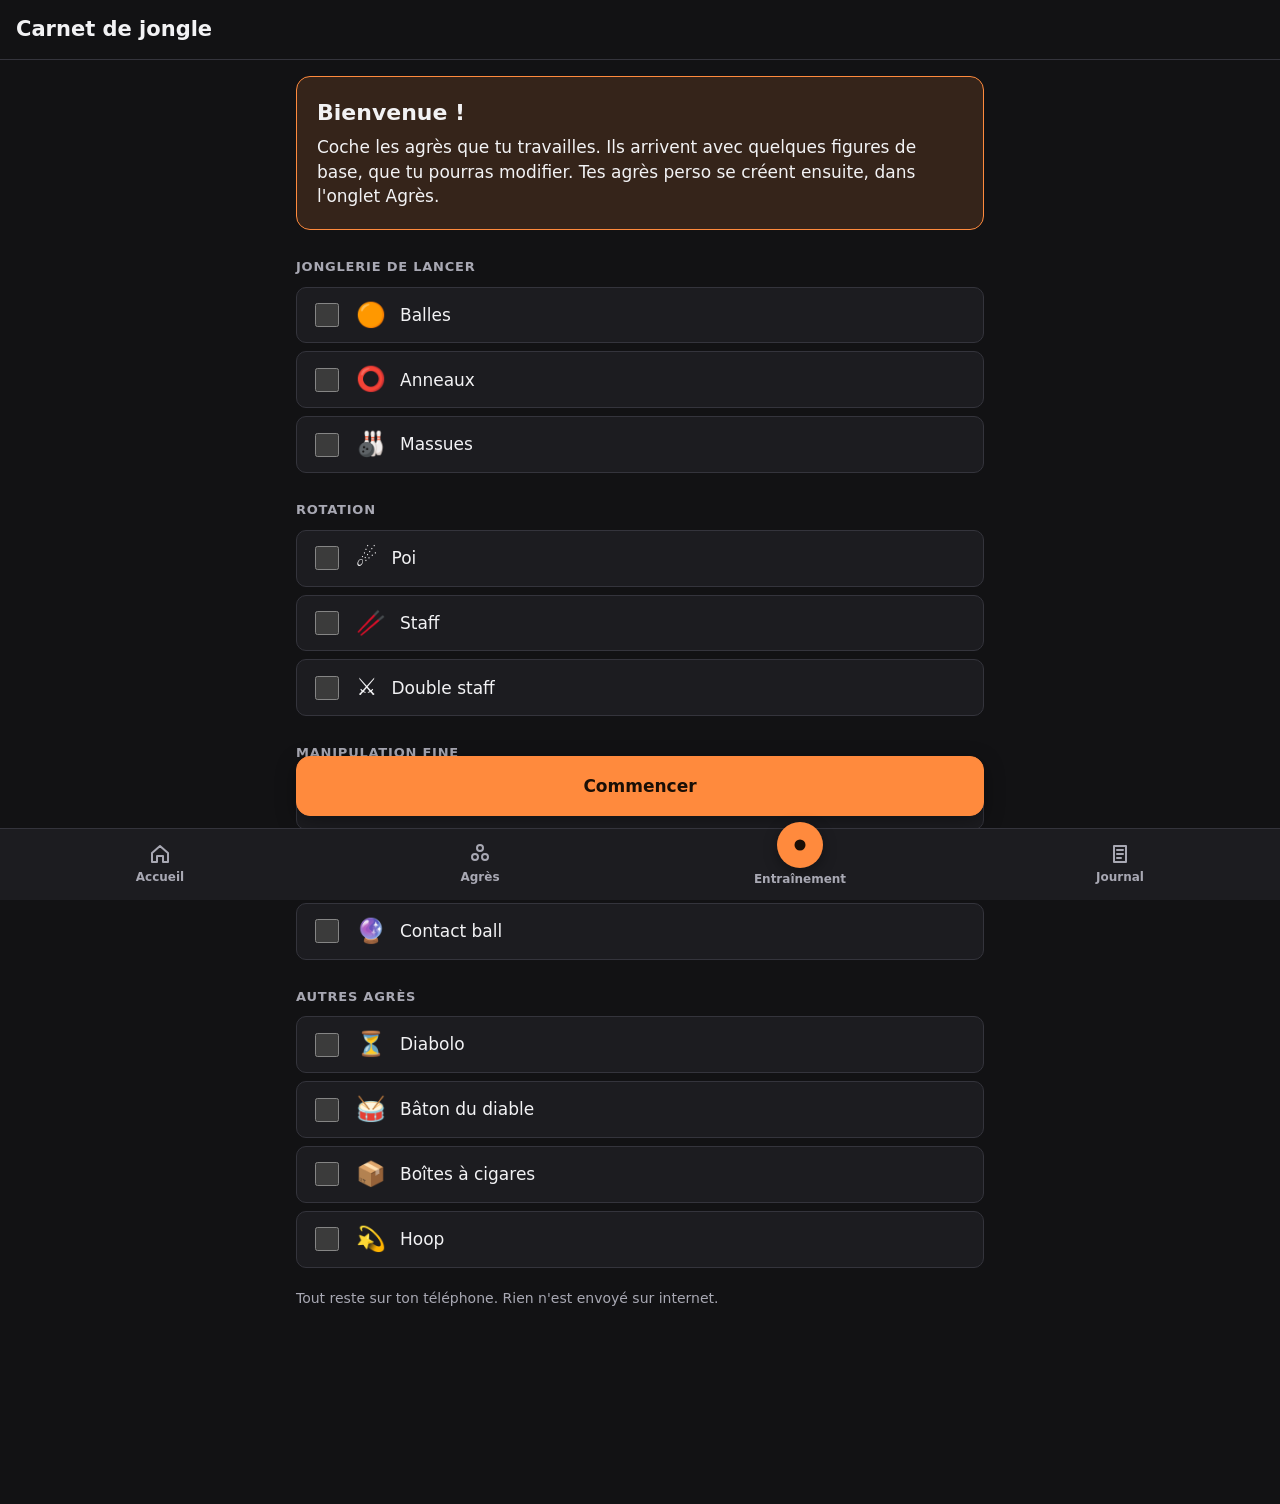
==== index.html @ 880f0115 "Étape 1 : bibliothèques d'agrès et de figures PWA sans dépendance : agrès traditionnels (catalogue d" ====
<!DOCTYPE html>
<html lang="fr" data-theme="dark">
<head>
  <meta charset="utf-8">
  <meta name="viewport" content="width=device-width, initial-scale=1, viewport-fit=cover">
  <title>Carnet de jongle</title>
  <meta name="description" content="Entraînement vidéo pour la jonglerie et les flow arts">
  <meta name="theme-color" content="#121214">
  <link rel="manifest" href="manifest.webmanifest">
  <link rel="icon" href="icons/icon.svg" type="image/svg+xml">
  <link rel="apple-touch-icon" href="icons/icon-192.png">
  <link rel="stylesheet" href="css/app.css">
</head>
<body>
  <header class="topbar" id="topbar">
    <button class="icon-btn back" id="backBtn" aria-label="Retour" hidden>
      <svg viewBox="0 0 24 24" aria-hidden="true"><path d="M15 5l-7 7 7 7"/></svg>
    </button>
    <h1 id="pageTitle">Carnet de jongle</h1>
    <div class="topbar-actions" id="topActions"></div>
  </header>

  <main id="view" tabindex="-1"></main>

  <div class="fab-zone" id="fabZone"></div>

  <nav class="tabbar" aria-label="Navigation principale">
    <a href="#/" data-tab="home">
      <svg viewBox="0 0 24 24" aria-hidden="true"><path d="M4 11l8-7 8 7v9h-5v-6H9v6H4z"/></svg>
      <span>Accueil</span>
    </a>
    <a href="#/agres" data-tab="agres">
      <svg viewBox="0 0 24 24" aria-hidden="true"><circle cx="7" cy="15" r="3"/><circle cx="17" cy="15" r="3"/><circle cx="12" cy="6" r="3"/></svg>
      <span>Agrès</span>
    </a>
    <a href="#/entrainement" data-tab="train" class="tab-main">
      <span class="tab-main-dot"><svg viewBox="0 0 24 24" aria-hidden="true"><circle cx="12" cy="12" r="6"/></svg></span>
      <span>Entraînement</span>
    </a>
    <a href="#/journal" data-tab="journal">
      <svg viewBox="0 0 24 24" aria-hidden="true"><path d="M6 4h12v16H6z"/><path d="M9 8h6M9 12h6M9 16h4"/></svg>
      <span>Journal</span>
    </a>
  </nav>

  <div class="toast" id="toast" role="status" aria-live="polite"></div>
  <dialog id="modal"></dialog>

  <script type="module" src="js/app.js"></script>
</body>
</html>
---- css/app.css ----
/* Carnet de jongle — feuille de style
   Principes : lisible de loin, grosses zones tactiles (56 px min), actions en bas. */

:root {
  --radius: 14px;
  --radius-sm: 10px;
  --tap: 56px;
  --gap: 16px;
  --tabbar-h: 72px;
  --font: system-ui, -apple-system, "Segoe UI", Roboto, sans-serif;
}

[data-theme="dark"] {
  --bg: #121214;
  --surface: #1c1c20;
  --surface-2: #26262c;
  --line: #34343c;
  --text: #f2f2f4;
  --text-2: #a8a8b3;
  --accent: #ff8a3d;
  --accent-ink: #1a0f06;
  --accent-soft: rgba(255, 138, 61, 0.15);
  --good: #4cc38a;
  --warn: #f2c14e;
  --danger: #ff5c5c;
  color-scheme: dark;
}

[data-theme="light"] {
  --bg: #f6f5f2;
  --surface: #ffffff;
  --surface-2: #efede8;
  --line: #dcd9d2;
  --text: #17171a;
  --text-2: #5d5d66;
  --accent: #d9580b;
  --accent-ink: #ffffff;
  --accent-soft: rgba(217, 88, 11, 0.12);
  --good: #1f8f5a;
  --warn: #a87700;
  --danger: #c62828;
  color-scheme: light;
}

* { box-sizing: border-box; }
[hidden] { display: none !important; }

html, body {
  margin: 0;
  background: var(--bg);
  color: var(--text);
  font-family: var(--font);
  font-size: 17px;
  line-height: 1.45;
  -webkit-tap-highlight-color: transparent;
}

body { min-height: 100dvh; }

a { color: var(--accent); }

button, input, select, textarea { font: inherit; color: inherit; }

svg { width: 24px; height: 24px; fill: none; stroke: currentColor; stroke-width: 2; stroke-linecap: round; stroke-linejoin: round; }

/* ---------- Barre du haut ---------- */
.topbar {
  position: sticky; top: 0; z-index: 10;
  display: flex; align-items: center; gap: 8px;
  min-height: 60px;
  padding: calc(env(safe-area-inset-top) + 6px) 12px 6px;
  background: var(--bg);
  border-bottom: 1px solid var(--line);
}
.topbar h1 {
  flex: 1; margin: 0 4px;
  font-size: 21px; font-weight: 700;
  white-space: nowrap; overflow: hidden; text-overflow: ellipsis;
}
.topbar-actions { display: flex; gap: 4px; }

.icon-btn {
  display: inline-grid; place-items: center;
  width: 48px; height: 48px;
  border: 0; border-radius: 50%;
  background: transparent; color: var(--text);
  cursor: pointer;
}
.icon-btn:active { background: var(--surface-2); }

/* ---------- Contenu ---------- */
main {
  padding: var(--gap) var(--gap) calc(var(--tabbar-h) + 110px + env(safe-area-inset-bottom));
  max-width: 720px; margin: 0 auto;
  outline: none;
}

.section-title {
  margin: 28px 0 10px;
  font-size: 13px; font-weight: 700; letter-spacing: .06em; text-transform: uppercase;
  color: var(--text-2);
}
.section-title:first-child { margin-top: 4px; }

.muted { color: var(--text-2); }
.small { font-size: 14px; }

.card {
  background: var(--surface);
  border: 1px solid var(--line);
  border-radius: var(--radius);
  padding: 16px;
}

.empty {
  text-align: center; padding: 36px 20px;
  color: var(--text-2);
  border: 2px dashed var(--line); border-radius: var(--radius);
}
.empty strong { display: block; color: var(--text); font-size: 19px; margin-bottom: 6px; }

/* ---------- Accueil ---------- */
.hero {
  display: grid; gap: 6px;
  padding: 20px;
  border-radius: var(--radius);
  background: var(--accent-soft);
  border: 1px solid var(--accent);
}
.hero h2 { margin: 0; font-size: 22px; }
.stats { display: grid; grid-template-columns: repeat(3, 1fr); gap: 10px; }
.stat { text-align: center; padding: 14px 6px; }
.stat b { display: block; font-size: 28px; line-height: 1.1; }
.stat span { font-size: 13px; color: var(--text-2); }

/* ---------- Grille d'agrès ---------- */
.grid { display: grid; grid-template-columns: repeat(2, 1fr); gap: 12px; }
@media (min-width: 560px) { .grid { grid-template-columns: repeat(3, 1fr); } }

.agres-card {
  position: relative;
  display: flex; flex-direction: column; align-items: flex-start; gap: 6px;
  min-height: 132px; padding: 16px;
  text-decoration: none; color: var(--text);
  background: var(--surface); border: 1px solid var(--line); border-radius: var(--radius);
}
.agres-card:active { background: var(--surface-2); }
.agres-icon { font-size: 36px; line-height: 1; }
.agres-name { font-weight: 700; font-size: 18px; line-height: 1.2; }
.agres-count { font-size: 14px; color: var(--text-2); }
.badge {
  position: absolute; top: 12px; right: 12px;
  font-size: 11px; font-weight: 700; letter-spacing: .04em; text-transform: uppercase;
  padding: 3px 8px; border-radius: 99px;
  background: var(--accent-soft); color: var(--accent);
}

/* ---------- Listes ---------- */
.list { display: grid; grid-template-columns: minmax(0, 1fr); gap: 10px; }
.row {
  display: flex; align-items: center; gap: 14px;
  min-height: var(--tap); padding: 14px 16px;
  text-decoration: none; color: var(--text);
  background: var(--surface); border: 1px solid var(--line); border-radius: var(--radius);
}
.row:active { background: var(--surface-2); }
.row-main { flex: 1; min-width: 0; }
.row-title { display: block; font-weight: 650; font-size: 18px; line-height: 1.25; overflow-wrap: anywhere; }
.row-sub { display: block; margin-top: 2px; font-size: 14px; color: var(--text-2); white-space: nowrap; overflow: hidden; text-overflow: ellipsis; }
.row-thumb {
  flex: none; width: 52px; height: 52px; border-radius: var(--radius-sm);
  display: grid; place-items: center; font-size: 26px;
  background: var(--surface-2);
}
.chev { flex: none; color: var(--text-2); }

.level { display: inline-flex; gap: 3px; vertical-align: middle; }
.level i { width: 8px; height: 8px; border-radius: 50%; background: var(--line); }
.level i.on { background: var(--accent); }

.status {
  flex: none;
  display: inline-block; font-size: 12px; font-weight: 700;
  padding: 3px 9px; border-radius: 99px; white-space: nowrap;
  background: var(--surface-2); color: var(--text-2);
}
.status.s-en-cours { background: rgba(242, 193, 78, .16); color: var(--warn); }
.status.s-acquise { background: rgba(76, 195, 138, .16); color: var(--good); }
.status.s-spectacle { background: var(--accent-soft); color: var(--accent); }

/* ---------- Filtres ---------- */
.search {
  width: 100%; height: var(--tap); padding: 0 16px;
  border: 1px solid var(--line); border-radius: var(--radius);
  background: var(--surface);
}
.chips { display: flex; gap: 8px; overflow-x: auto; padding: 12px 0 4px; scrollbar-width: none; }
.chips::-webkit-scrollbar { display: none; }
.chip {
  flex: none; height: 40px; padding: 0 16px;
  border: 1px solid var(--line); border-radius: 99px;
  background: var(--surface); color: var(--text);
  font-size: 15px; cursor: pointer;
}
.chip[aria-pressed="true"] { background: var(--accent); border-color: var(--accent); color: var(--accent-ink); font-weight: 650; }

/* ---------- Fiche figure ---------- */
.visual {
  display: grid; place-items: center; gap: 8px;
  aspect-ratio: 16 / 10; border-radius: var(--radius);
  background: var(--surface-2); border: 1px solid var(--line);
  color: var(--text-2); text-align: center; padding: 20px;
}
.visual .big { font-size: 54px; line-height: 1; }
.fig-head { margin: 18px 0 6px; }
.fig-head h2 { margin: 0; font-size: 26px; line-height: 1.2; }
.fig-aliases { color: var(--text-2); font-size: 15px; }
.meta { display: flex; flex-wrap: wrap; align-items: center; gap: 10px; margin-top: 10px; }
.siteswap {
  font-family: ui-monospace, "SF Mono", Menlo, monospace; font-weight: 700; font-size: 18px;
  padding: 4px 12px; border-radius: var(--radius-sm); background: var(--surface-2);
}
.tags { display: flex; flex-wrap: wrap; gap: 6px; }
.tag { font-size: 13px; padding: 4px 10px; border-radius: 99px; border: 1px solid var(--line); color: var(--text-2); }

.status-picker { display: grid; grid-template-columns: repeat(2, 1fr); gap: 8px; }
.status-picker button {
  height: 48px; border-radius: var(--radius-sm);
  border: 1px solid var(--line); background: var(--surface); cursor: pointer; font-size: 15px;
}
.status-picker button[aria-pressed="true"] { border: 2px solid var(--accent); background: var(--accent-soft); font-weight: 700; }

.links { display: grid; gap: 8px; }
.link-row {
  display: flex; align-items: center; gap: 12px;
  min-height: var(--tap); padding: 10px 16px;
  border-radius: var(--radius); background: var(--surface); border: 1px solid var(--line);
  color: var(--text); text-decoration: none;
}
.link-row .host { font-size: 13px; color: var(--text-2); }

.notes { white-space: pre-wrap; }

/* ---------- Boutons ---------- */
.btn {
  display: inline-flex; align-items: center; justify-content: center; gap: 8px;
  min-height: var(--tap); padding: 0 22px;
  border-radius: var(--radius); border: 1px solid var(--line);
  background: var(--surface); color: var(--text);
  font-size: 17px; font-weight: 650; text-decoration: none; cursor: pointer;
}
.btn:active { transform: scale(.98); }
.btn.primary { background: var(--accent); border-color: var(--accent); color: var(--accent-ink); }
.btn.danger { color: var(--danger); border-color: var(--danger); background: transparent; }
.btn.ghost { background: transparent; }
.btn.block { width: 100%; }
.btn-row { display: grid; grid-template-columns: 1fr 1fr; gap: 10px; }

.fab-zone {
  position: fixed; left: 0; right: 0; z-index: 9;
  bottom: calc(var(--tabbar-h) + env(safe-area-inset-bottom) + 12px);
  padding: 0 var(--gap);
  display: flex; justify-content: center;
  pointer-events: none;
}
.fab-zone .btn {
  pointer-events: auto;
  width: 100%; max-width: 688px; min-height: 60px;
  box-shadow: 0 6px 20px rgba(0, 0, 0, .35);
}

/* ---------- Barre d'onglets ---------- */
.tabbar {
  position: fixed; left: 0; right: 0; bottom: 0; z-index: 10;
  display: grid; grid-template-columns: repeat(4, 1fr);
  height: calc(var(--tabbar-h) + env(safe-area-inset-bottom));
  padding-bottom: env(safe-area-inset-bottom);
  background: var(--surface); border-top: 1px solid var(--line);
}
.tabbar a {
  display: flex; flex-direction: column; align-items: center; justify-content: center; gap: 3px;
  color: var(--text-2); text-decoration: none; font-size: 12px; font-weight: 600;
}
.tabbar a.active { color: var(--accent); }
.tabbar a.active svg { stroke-width: 2.4; }
.tab-main-dot {
  display: grid; place-items: center;
  width: 46px; height: 46px; margin-top: -18px;
  border-radius: 50%; background: var(--accent); color: var(--accent-ink);
  box-shadow: 0 4px 14px rgba(0, 0, 0, .35);
}
.tab-main-dot svg { fill: currentColor; stroke: none; width: 22px; height: 22px; }

/* ---------- Formulaires ---------- */
.form { display: grid; gap: 18px; }
.field { display: grid; gap: 6px; }
.field > label, .field > .label { font-weight: 650; font-size: 15px; }
.field .hint { font-size: 13px; color: var(--text-2); }
.input, .textarea, .select {
  width: 100%; min-height: var(--tap); padding: 12px 14px;
  border: 1px solid var(--line); border-radius: var(--radius-sm);
  background: var(--surface);
}
.textarea { min-height: 110px; resize: vertical; }
.input:focus, .textarea:focus, .select:focus, .search:focus { outline: 2px solid var(--accent); outline-offset: 1px; border-color: transparent; }

.level-picker { display: grid; grid-template-columns: repeat(5, 1fr); gap: 8px; }
.level-picker button {
  height: var(--tap); border-radius: var(--radius-sm);
  border: 1px solid var(--line); background: var(--surface); cursor: pointer;
  font-size: 19px; font-weight: 700;
}
.level-picker button[aria-pressed="true"] { background: var(--accent); border-color: var(--accent); color: var(--accent-ink); }

.icon-picker { display: grid; grid-template-columns: repeat(6, 1fr); gap: 8px; }
.icon-picker button {
  aspect-ratio: 1; border-radius: var(--radius-sm); font-size: 26px;
  border: 1px solid var(--line); background: var(--surface); cursor: pointer;
}
.icon-picker button[aria-pressed="true"] { border: 2px solid var(--accent); background: var(--accent-soft); }

.check-list { display: grid; gap: 8px; }
.check {
  display: flex; align-items: center; gap: 14px;
  min-height: var(--tap); padding: 10px 14px;
  border: 1px solid var(--line); border-radius: var(--radius-sm); background: var(--surface);
  cursor: pointer;
}
.check input { width: 24px; height: 24px; accent-color: var(--accent); flex: none; }
.check .ico { font-size: 24px; }

.link-edit { display: grid; grid-template-columns: 1fr auto; gap: 8px; align-items: start; }
.link-edit .pair { display: grid; gap: 6px; }

/* ---------- Placeholder étapes à venir ---------- */
.soon {
  display: grid; gap: 12px; place-items: center; text-align: center;
  padding: 48px 20px; color: var(--text-2);
}
.soon .big { font-size: 56px; }
.soon strong { color: var(--text); font-size: 20px; }

/* ---------- Toast & modal ---------- */
.toast {
  position: fixed; left: 50%; z-index: 30;
  bottom: calc(var(--tabbar-h) + 90px + env(safe-area-inset-bottom));
  transform: translateX(-50%) translateY(20px);
  max-width: calc(100% - 32px);
  padding: 12px 20px; border-radius: 99px;
  background: var(--text); color: var(--bg); font-weight: 600;
  opacity: 0; pointer-events: none; transition: .25s;
}
.toast.show { opacity: 1; transform: translateX(-50%) translateY(0); }

dialog {
  width: min(92vw, 440px); padding: 24px;
  border: 1px solid var(--line); border-radius: 18px;
  background: var(--surface); color: var(--text);
}
dialog::backdrop { background: rgba(0, 0, 0, .55); }
dialog h3 { margin: 0 0 8px; font-size: 20px; }
dialog p { margin: 0 0 20px; color: var(--text-2); }

.settings-row { display: flex; align-items: center; justify-content: space-between; gap: 12px; }
.segmented { display: inline-grid; grid-auto-flow: column; border: 1px solid var(--line); border-radius: var(--radius-sm); overflow: hidden; }
.segmented button { min-height: 44px; padding: 0 16px; border: 0; background: var(--surface); cursor: pointer; }
.segmented button[aria-pressed="true"] { background: var(--accent); color: var(--accent-ink); font-weight: 700; }

.storage-bar { height: 10px; border-radius: 99px; background: var(--surface-2); overflow: hidden; }
.storage-bar i { display: block; height: 100%; background: var(--accent); }
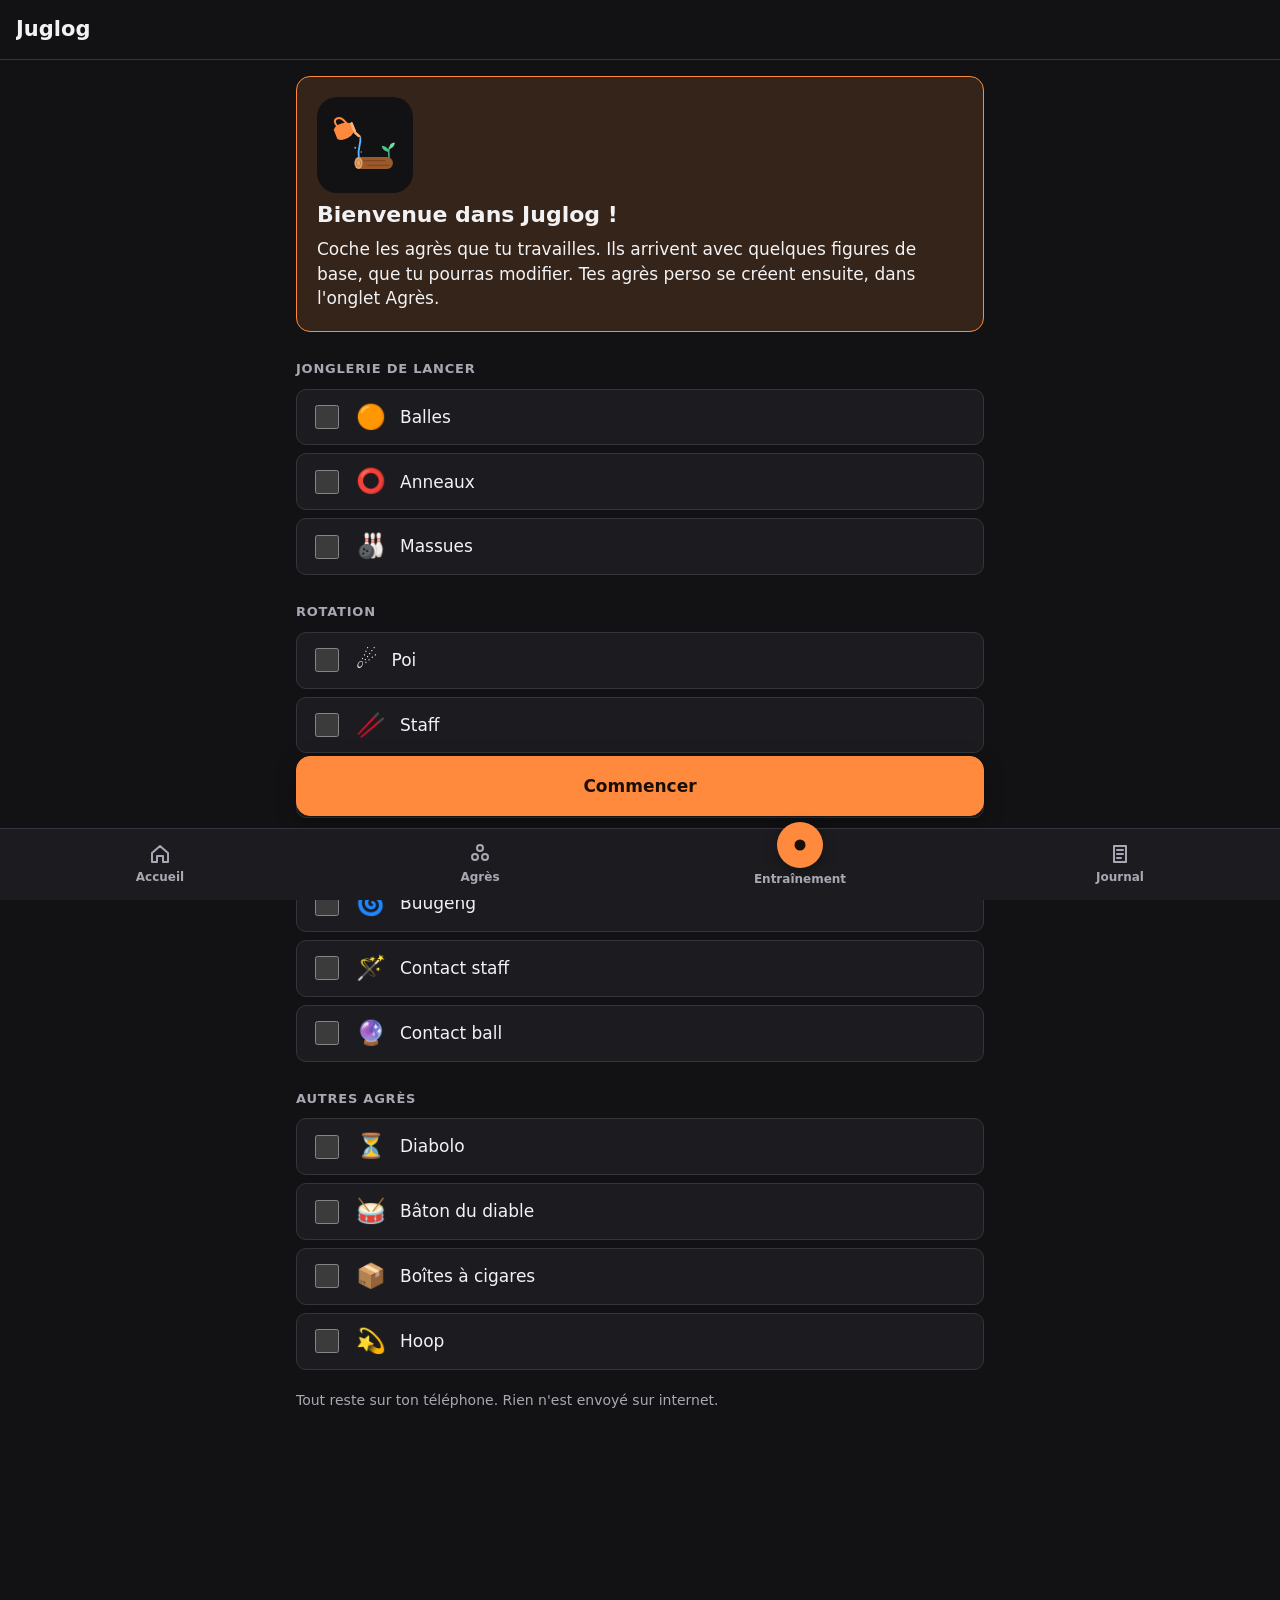
==== commit 5dd98dc7: "Juglog : nouveau nom, logo et liens tutoriels exacts - L'appli s'appelle Juglog, avec un logo (cruch" ====
--- a/index.html
+++ b/index.html
@@ -3,7 +3,7 @@
 <head>
   <meta charset="utf-8">
   <meta name="viewport" content="width=device-width, initial-scale=1, viewport-fit=cover">
-  <title>Carnet de jongle</title>
+  <title>Juglog</title>
   <meta name="description" content="Entraînement vidéo pour la jonglerie et les flow arts">
   <meta name="theme-color" content="#121214">
   <link rel="manifest" href="manifest.webmanifest">
@@ -16,7 +16,7 @@
     <button class="icon-btn back" id="backBtn" aria-label="Retour" hidden>
       <svg viewBox="0 0 24 24" aria-hidden="true"><path d="M15 5l-7 7 7 7"/></svg>
     </button>
-    <h1 id="pageTitle">Carnet de jongle</h1>
+    <h1 id="pageTitle">Juglog</h1>
     <div class="topbar-actions" id="topActions"></div>
   </header>
 
--- a/css/app.css
+++ b/css/app.css
@@ -128,6 +128,8 @@
   border: 1px solid var(--accent);
 }
 .hero h2 { margin: 0; font-size: 22px; }
+.hero-logo { grid-template-columns: auto 1fr; align-items: center; gap: 16px; }
+.hero-logo img { border-radius: 16px; }
 .stats { display: grid; grid-template-columns: repeat(3, 1fr); gap: 10px; }
 .stat { text-align: center; padding: 14px 6px; }
 .stat b { display: block; font-size: 28px; line-height: 1.1; }
@@ -237,7 +239,7 @@
   border-radius: var(--radius); background: var(--surface); border: 1px solid var(--line);
   color: var(--text); text-decoration: none;
 }
-.link-row .host { font-size: 13px; color: var(--text-2); }
+.link-row .host { display: block; font-size: 13px; color: var(--text-2); }
 
 .notes { white-space: pre-wrap; }
 
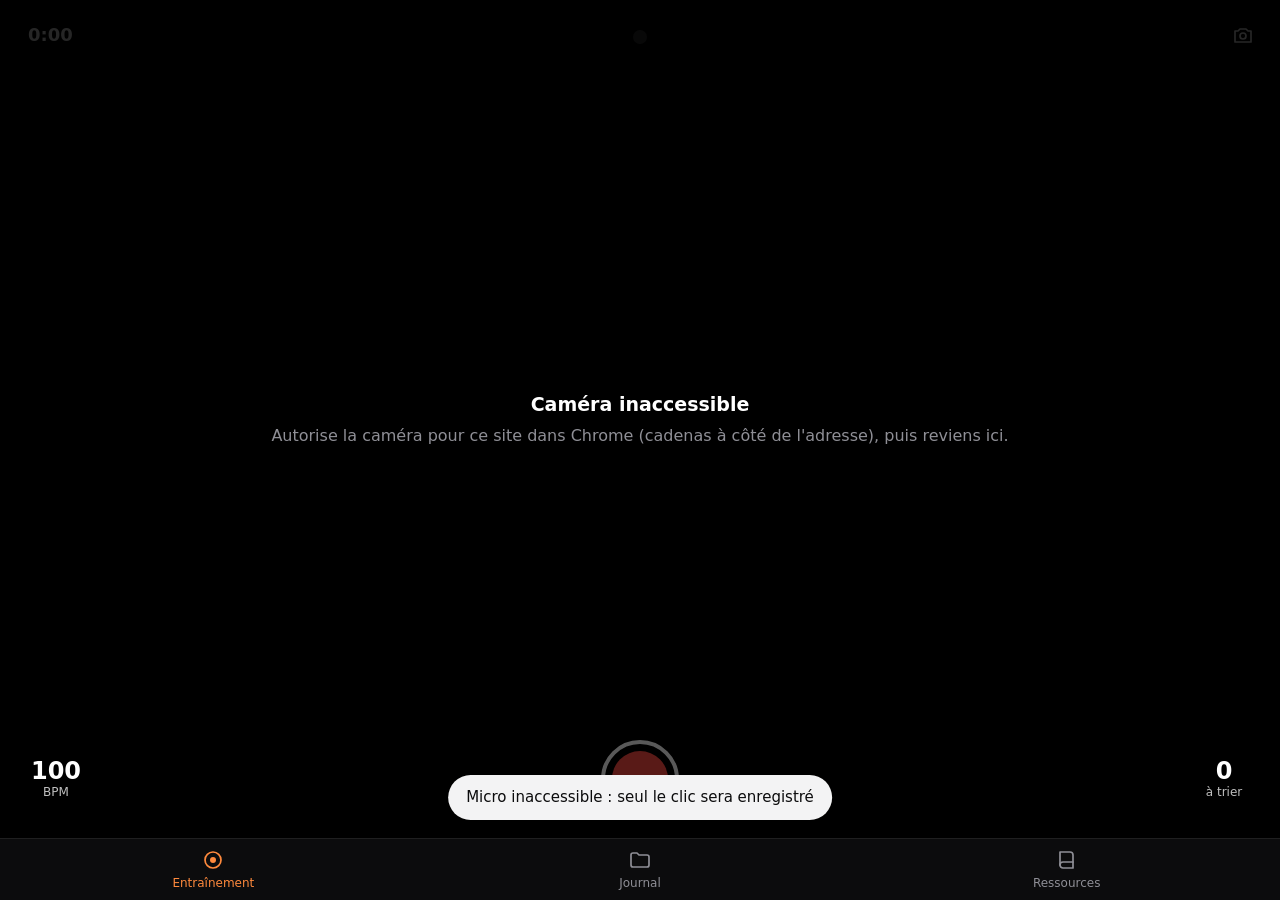
==== commit 1c19b09b: "Simplification : 3 menus (Entraînement, Journal, Ressources), classement par dossiers, nouveau desig" ====
--- a/index.html
+++ b/index.html
@@ -5,7 +5,7 @@
   <meta name="viewport" content="width=device-width, initial-scale=1, viewport-fit=cover">
   <title>Juglog</title>
   <meta name="description" content="Entraînement vidéo pour la jonglerie et les flow arts">
-  <meta name="theme-color" content="#121214">
+  <meta name="theme-color" content="#0c0c0d">
   <link rel="manifest" href="manifest.webmanifest">
   <link rel="icon" href="icons/icon.svg" type="image/svg+xml">
   <link rel="apple-touch-icon" href="icons/icon-192.png">
@@ -25,21 +25,17 @@
   <div class="fab-zone" id="fabZone"></div>
 
   <nav class="tabbar" aria-label="Navigation principale">
-    <a href="#/" data-tab="home">
-      <svg viewBox="0 0 24 24" aria-hidden="true"><path d="M4 11l8-7 8 7v9h-5v-6H9v6H4z"/></svg>
-      <span>Accueil</span>
-    </a>
-    <a href="#/agres" data-tab="agres">
-      <svg viewBox="0 0 24 24" aria-hidden="true"><circle cx="7" cy="15" r="3"/><circle cx="17" cy="15" r="3"/><circle cx="12" cy="6" r="3"/></svg>
-      <span>Agrès</span>
-    </a>
-    <a href="#/entrainement" data-tab="train" class="tab-main">
-      <span class="tab-main-dot"><svg viewBox="0 0 24 24" aria-hidden="true"><circle cx="12" cy="12" r="6"/></svg></span>
+    <a href="#/entrainement" data-tab="train">
+      <svg viewBox="0 0 24 24" aria-hidden="true"><circle cx="12" cy="12" r="8"/><circle cx="12" cy="12" r="3" class="fill"/></svg>
       <span>Entraînement</span>
     </a>
     <a href="#/journal" data-tab="journal">
-      <svg viewBox="0 0 24 24" aria-hidden="true"><path d="M6 4h12v16H6z"/><path d="M9 8h6M9 12h6M9 16h4"/></svg>
+      <svg viewBox="0 0 24 24" aria-hidden="true"><path d="M3 7a2 2 0 0 1 2-2h4l2 2h8a2 2 0 0 1 2 2v8a2 2 0 0 1-2 2H5a2 2 0 0 1-2-2z"/></svg>
       <span>Journal</span>
+    </a>
+    <a href="#/ressources" data-tab="resources">
+      <svg viewBox="0 0 24 24" aria-hidden="true"><path d="M5 4h10a3 3 0 0 1 3 3v13H8a3 3 0 0 1-3-3z"/><path d="M5 17a3 3 0 0 1 3-3h10"/></svg>
+      <span>Ressources</span>
     </a>
   </nav>
 
--- a/css/app.css
+++ b/css/app.css
@@ -1,372 +1,185 @@
-/* Carnet de jongle — feuille de style
-   Principes : lisible de loin, grosses zones tactiles (56 px min), actions en bas. */
-
-:root {
-  --radius: 14px;
-  --radius-sm: 10px;
-  --tap: 56px;
-  --gap: 16px;
-  --tabbar-h: 72px;
-  --font: system-ui, -apple-system, "Segoe UI", Roboto, sans-serif;
+/* Juglog — interface minimaliste : un seul accent, peu de cadres, grandes zones tactiles. */
+:root, [data-theme="dark"] {
+  --bg: #0c0c0d; --surface: #161618; --surface-2: #1f1f22; --line: rgba(255,255,255,.08);
+  --text: #f3f3f4; --text-2: #8f8f96; --accent: #ff8a3d; --on-accent: #1a1006; --danger: #ff6a61; --rec: #ff4a42;
+  --radius: 14px; --tab-h: 62px; color-scheme: dark;
 }
-
-[data-theme="dark"] {
-  --bg: #121214;
-  --surface: #1c1c20;
-  --surface-2: #26262c;
-  --line: #34343c;
-  --text: #f2f2f4;
-  --text-2: #a8a8b3;
-  --accent: #ff8a3d;
-  --accent-ink: #1a0f06;
-  --accent-soft: rgba(255, 138, 61, 0.15);
-  --good: #4cc38a;
-  --warn: #f2c14e;
-  --danger: #ff5c5c;
-  color-scheme: dark;
+[data-theme="light"] {
+  --bg: #fafaf8; --surface: #f0efec; --surface-2: #e7e6e2; --line: rgba(0,0,0,.09);
+  --text: #141414; --text-2: #6a6a70; --accent: #e8590c; --on-accent: #fff; --danger: #d62f26; --rec: #e53935; color-scheme: light;
 }
-
-[data-theme="light"] {
-  --bg: #f6f5f2;
-  --surface: #ffffff;
-  --surface-2: #efede8;
-  --line: #dcd9d2;
-  --text: #17171a;
-  --text-2: #5d5d66;
-  --accent: #d9580b;
-  --accent-ink: #ffffff;
-  --accent-soft: rgba(217, 88, 11, 0.12);
-  --good: #1f8f5a;
-  --warn: #a87700;
-  --danger: #c62828;
-  color-scheme: light;
-}
-
-* { box-sizing: border-box; }
+* { box-sizing: border-box; -webkit-tap-highlight-color: transparent; }
 [hidden] { display: none !important; }
-
-html, body {
-  margin: 0;
-  background: var(--bg);
-  color: var(--text);
-  font-family: var(--font);
-  font-size: 17px;
-  line-height: 1.45;
-  -webkit-tap-highlight-color: transparent;
-}
-
-body { min-height: 100dvh; }
-
-a { color: var(--accent); }
-
-button, input, select, textarea { font: inherit; color: inherit; }
-
-svg { width: 24px; height: 24px; fill: none; stroke: currentColor; stroke-width: 2; stroke-linecap: round; stroke-linejoin: round; }
-
-/* ---------- Barre du haut ---------- */
-.topbar {
-  position: sticky; top: 0; z-index: 10;
-  display: flex; align-items: center; gap: 8px;
-  min-height: 60px;
-  padding: calc(env(safe-area-inset-top) + 6px) 12px 6px;
-  background: var(--bg);
-  border-bottom: 1px solid var(--line);
-}
-.topbar h1 {
-  flex: 1; margin: 0 4px;
-  font-size: 21px; font-weight: 700;
-  white-space: nowrap; overflow: hidden; text-overflow: ellipsis;
-}
-.topbar-actions { display: flex; gap: 4px; }
-
-.icon-btn {
-  display: inline-grid; place-items: center;
-  width: 48px; height: 48px;
-  border: 0; border-radius: 50%;
-  background: transparent; color: var(--text);
-  cursor: pointer;
-}
-.icon-btn:active { background: var(--surface-2); }
-
-/* ---------- Contenu ---------- */
-main {
-  padding: var(--gap) var(--gap) calc(var(--tabbar-h) + 110px + env(safe-area-inset-bottom));
-  max-width: 720px; margin: 0 auto;
-  outline: none;
-}
-
-.section-title {
-  margin: 28px 0 10px;
-  font-size: 13px; font-weight: 700; letter-spacing: .06em; text-transform: uppercase;
-  color: var(--text-2);
-}
-.section-title:first-child { margin-top: 4px; }
-
+html, body { margin: 0; background: var(--bg); color: var(--text); }
+body { font: 16px/1.4 system-ui, -apple-system, "Segoe UI", Roboto, sans-serif; -webkit-font-smoothing: antialiased; }
+a { color: inherit; text-decoration: none; }
+h1, h2, h3 { margin: 0; font-weight: 650; }
+svg { width: 24px; height: 24px; fill: none; stroke: currentColor; stroke-width: 1.7; stroke-linecap: round; stroke-linejoin: round; flex: none; }
+svg .fill { fill: currentColor; stroke: none; }
 .muted { color: var(--text-2); }
 .small { font-size: 14px; }
 
-.card {
-  background: var(--surface);
-  border: 1px solid var(--line);
-  border-radius: var(--radius);
-  padding: 16px;
-}
+/* Barre du haut */
+.topbar { position: sticky; top: 0; z-index: 20; display: flex; align-items: center; gap: 4px; min-height: 60px; padding: 8px 12px 4px 16px; padding-top: calc(8px + env(safe-area-inset-top)); background: color-mix(in srgb, var(--bg) 92%, transparent); backdrop-filter: blur(12px); }
+.topbar h1 { flex: 1; font-size: 28px; letter-spacing: -.01em; overflow: hidden; text-overflow: ellipsis; white-space: nowrap; }
+.topbar .back { margin-left: -10px; }
+.topbar-actions { display: flex; }
+.icon-btn { display: grid; place-items: center; width: 48px; height: 48px; padding: 0; border: 0; border-radius: 50%; background: transparent; color: var(--text); cursor: pointer; }
+.icon-btn:active { background: var(--surface); }
+body.rec-mode .topbar { display: none; }
 
-.empty {
-  text-align: center; padding: 36px 20px;
-  color: var(--text-2);
-  border: 2px dashed var(--line); border-radius: var(--radius);
-}
-.empty strong { display: block; color: var(--text); font-size: 19px; margin-bottom: 6px; }
+#view { padding: 4px 16px calc(var(--tab-h) + 32px + env(safe-area-inset-bottom)); max-width: 640px; margin: 0 auto; outline: none; }
+body.rec-mode #view { padding: 0; max-width: none; }
 
-/* ---------- Accueil ---------- */
-.hero {
-  display: grid; gap: 6px;
-  padding: 20px;
-  border-radius: var(--radius);
-  background: var(--accent-soft);
-  border: 1px solid var(--accent);
-}
-.hero h2 { margin: 0; font-size: 22px; }
-.hero-logo { grid-template-columns: auto 1fr; align-items: center; gap: 16px; }
-.hero-logo img { border-radius: 16px; }
-.stats { display: grid; grid-template-columns: repeat(3, 1fr); gap: 10px; }
-.stat { text-align: center; padding: 14px 6px; }
-.stat b { display: block; font-size: 28px; line-height: 1.1; }
-.stat span { font-size: 13px; color: var(--text-2); }
+/* Onglets */
+.tabbar { position: fixed; left: 0; right: 0; bottom: 0; z-index: 30; display: grid; grid-template-columns: repeat(3, 1fr); height: calc(var(--tab-h) + env(safe-area-inset-bottom)); padding-bottom: env(safe-area-inset-bottom); background: var(--bg); border-top: 1px solid var(--line); }
+.tabbar a { display: grid; place-content: center; justify-items: center; gap: 3px; color: var(--text-2); font-size: 12px; font-weight: 500; }
+.tabbar a.active { color: var(--accent); }
+.fab-zone { position: fixed; left: 0; right: 0; bottom: calc(var(--tab-h) + 14px + env(safe-area-inset-bottom)); z-index: 25; display: flex; justify-content: center; pointer-events: none; }
+.fab-zone .btn { pointer-events: auto; box-shadow: 0 6px 24px rgba(0,0,0,.35); }
+body.rec-mode .fab-zone { display: none; }
 
-/* ---------- Grille d'agrès ---------- */
-.grid { display: grid; grid-template-columns: repeat(2, 1fr); gap: 12px; }
-@media (min-width: 560px) { .grid { grid-template-columns: repeat(3, 1fr); } }
+/* Boutons et champs */
+.btn { display: inline-flex; align-items: center; justify-content: center; gap: 8px; min-height: 48px; padding: 0 20px; border: 0; border-radius: var(--radius); background: var(--surface); color: var(--text); font: inherit; font-weight: 600; cursor: pointer; }
+.btn:active { filter: brightness(1.15); }
+.btn.primary { background: var(--accent); color: var(--on-accent); }
+.btn.quiet { background: transparent; color: var(--accent); }
+.btn.danger { color: var(--danger); }
+.btn.block { display: flex; width: 100%; }
+.btn:disabled { opacity: .4; }
+.btn-row { display: grid; grid-auto-flow: column; grid-auto-columns: 1fr; gap: 10px; margin-top: 16px; }
+.input { width: 100%; min-height: 48px; padding: 0 14px; border: 0; border-radius: var(--radius); background: var(--surface); color: var(--text); font: inherit; }
+.input::placeholder { color: var(--text-2); }
+.input:focus-visible, .btn:focus-visible, .icon-btn:focus-visible, .row:focus-visible { outline: 2px solid var(--accent); outline-offset: 2px; }
 
-.agres-card {
-  position: relative;
-  display: flex; flex-direction: column; align-items: flex-start; gap: 6px;
-  min-height: 132px; padding: 16px;
-  text-decoration: none; color: var(--text);
-  background: var(--surface); border: 1px solid var(--line); border-radius: var(--radius);
-}
-.agres-card:active { background: var(--surface-2); }
-.agres-icon { font-size: 36px; line-height: 1; }
-.agres-name { font-weight: 700; font-size: 18px; line-height: 1.2; }
-.agres-count { font-size: 14px; color: var(--text-2); }
-.badge {
-  position: absolute; top: 12px; right: 12px;
-  font-size: 11px; font-weight: 700; letter-spacing: .04em; text-transform: uppercase;
-  padding: 3px 8px; border-radius: 99px;
-  background: var(--accent-soft); color: var(--accent);
-}
+/* Choix : pastilles et segments */
+.chips { display: flex; flex-wrap: wrap; gap: 8px; }
+.chip { display: inline-flex; align-items: center; min-height: 40px; padding: 0 16px; border: 0; border-radius: 99px; background: var(--surface); color: var(--text-2); font: inherit; font-size: 15px; cursor: pointer; }
+.chip[aria-pressed="true"] { background: var(--text); color: var(--bg); font-weight: 600; }
+.seg { display: flex; gap: 2px; padding: 3px; border-radius: 12px; background: var(--surface); }
+.seg button { flex: 1; min-height: 38px; padding: 0 6px; border: 0; border-radius: 9px; background: transparent; color: var(--text-2); font: inherit; font-size: 15px; cursor: pointer; }
+.seg button[aria-pressed="true"] { background: var(--surface-2); color: var(--text); font-weight: 600; }
+.check { display: flex; align-items: center; gap: 10px; min-height: 44px; }
+.check input { width: 22px; height: 22px; accent-color: var(--accent); }
 
-/* ---------- Listes ---------- */
-.list { display: grid; grid-template-columns: minmax(0, 1fr); gap: 10px; }
-.row {
-  display: flex; align-items: center; gap: 14px;
-  min-height: var(--tap); padding: 14px 16px;
-  text-decoration: none; color: var(--text);
-  background: var(--surface); border: 1px solid var(--line); border-radius: var(--radius);
-}
-.row:active { background: var(--surface-2); }
-.row-main { flex: 1; min-width: 0; }
-.row-title { display: block; font-weight: 650; font-size: 18px; line-height: 1.25; overflow-wrap: anywhere; }
-.row-sub { display: block; margin-top: 2px; font-size: 14px; color: var(--text-2); white-space: nowrap; overflow: hidden; text-overflow: ellipsis; }
-.row-thumb {
-  flex: none; width: 52px; height: 52px; border-radius: var(--radius-sm);
-  display: grid; place-items: center; font-size: 26px;
-  background: var(--surface-2);
-}
-.chev { flex: none; color: var(--text-2); }
+/* Listes */
+.section-title { margin: 28px 2px 8px; font-size: 13px; font-weight: 600; letter-spacing: .06em; text-transform: uppercase; color: var(--text-2); }
+.list { display: grid; grid-template-columns: minmax(0, 1fr); }
+.row { display: flex; align-items: center; gap: 14px; min-height: 64px; padding: 8px 2px; border: 0; background: transparent; color: inherit; font: inherit; text-align: left; width: 100%; cursor: pointer; }
+.list > .row + .row, .list > .row-wrap + .row-wrap, .list > .row + .row-wrap, .list > .row-wrap + .row { border-top: 1px solid var(--line); }
+.row-main { flex: 1; min-width: 0; display: grid; }
+.row-title { font-size: 17px; font-weight: 550; overflow: hidden; text-overflow: ellipsis; white-space: nowrap; }
+.row-sub { font-size: 14px; color: var(--text-2); }
+.row-count { color: var(--text-2); font-variant-numeric: tabular-nums; }
+.chev { width: 18px; height: 18px; color: var(--text-2); }
+.row-wrap { display: flex; align-items: center; }
+.row-wrap .row { flex: 1; min-width: 0; }
+.row-thumb, .clip-thumb { flex: none; width: 64px; height: 44px; border-radius: 8px; background: var(--surface); object-fit: cover; display: grid; place-items: center; color: var(--text-2); }
+.empty { padding: 56px 12px; text-align: center; color: var(--text-2); }
+.empty strong { display: block; margin-bottom: 6px; font-size: 18px; color: var(--text); }
+.empty .btn { margin-top: 18px; }
+.inbox-row .row-title { color: var(--accent); }
 
-.level { display: inline-flex; gap: 3px; vertical-align: middle; }
-.level i { width: 8px; height: 8px; border-radius: 50%; background: var(--line); }
-.level i.on { background: var(--accent); }
+/* Message et fenêtres */
+.toast { position: fixed; left: 50%; bottom: calc(var(--tab-h) + 18px + env(safe-area-inset-bottom)); z-index: 60; display: flex; align-items: center; gap: 14px; max-width: calc(100% - 32px); padding: 12px 18px; border-radius: 99px; background: var(--text); color: var(--bg); font-size: 15px; transform: translate(-50%, 20px); opacity: 0; pointer-events: none; transition: .2s; }
+.toast.show { transform: translate(-50%, 0); opacity: 1; pointer-events: auto; }
+.toast button { border: 0; background: none; color: var(--accent); font: inherit; font-weight: 700; padding: 0; cursor: pointer; }
+dialog { width: 100%; max-width: 560px; margin: auto auto 0; padding: 22px 18px calc(18px + env(safe-area-inset-bottom)); border: 0; border-radius: 22px 22px 0 0; background: var(--surface-2); color: var(--text); max-height: 88vh; overflow: auto; }
+dialog::backdrop { background: rgba(0,0,0,.55); }
+dialog h3 { margin-bottom: 14px; font-size: 20px; }
+dialog p { margin: 0 0 6px; color: var(--text-2); }
+dialog .input { background: var(--bg); }
+.sheet-list { display: grid; }
+.sheet-list .btn { justify-content: flex-start; min-height: 54px; padding: 0 4px; }
+.pick-list { display: grid; margin: 12px 0 0; max-height: 52vh; overflow-y: auto; }
+.pick { display: flex; align-items: center; justify-content: space-between; gap: 10px; min-height: 56px; padding: 0 4px; border: 0; border-bottom: 1px solid var(--line); background: transparent; color: var(--text); font: inherit; font-size: 17px; text-align: left; cursor: pointer; }
+.pick small { color: var(--text-2); font-size: 14px; }
+.pick.add { color: var(--accent); font-weight: 600; }
+.pick-head { display: flex; align-items: center; gap: 4px; margin: -6px 0 6px -10px; }
+.pick-head h3 { margin: 0; font-size: 19px; }
+.pick-add { display: flex; gap: 8px; margin-top: 14px; }
 
-.status {
-  flex: none;
-  display: inline-block; font-size: 12px; font-weight: 700;
-  padding: 3px 9px; border-radius: 99px; white-space: nowrap;
-  background: var(--surface-2); color: var(--text-2);
-}
-.status.s-en-cours { background: rgba(242, 193, 78, .16); color: var(--warn); }
-.status.s-acquise { background: rgba(76, 195, 138, .16); color: var(--good); }
-.status.s-spectacle { background: var(--accent-soft); color: var(--accent); }
+/* ---------- Entraînement : l'écran d'enregistrement ---------- */
+.rec { position: fixed; inset: 0 0 calc(var(--tab-h) + env(safe-area-inset-bottom)) 0; background: #000; color: #fff; overflow: hidden; }
+.rec > video { position: absolute; inset: 0; width: 100%; height: 100%; object-fit: contain; }
+.rec-top { position: absolute; top: 0; left: 0; right: 0; display: flex; justify-content: space-between; align-items: center; padding: calc(12px + env(safe-area-inset-top)) 14px 0; }
+.rec-pill { padding: 6px 14px; border-radius: 99px; background: rgba(0,0,0,.55); font-weight: 650; font-variant-numeric: tabular-nums; font-size: 18px; }
+.rec-pill.live { background: var(--rec); }
+.rec-icon { display: grid; place-items: center; width: 46px; height: 46px; border: 0; border-radius: 50%; background: rgba(0,0,0,.5); color: #fff; }
+.rec-beat { position: absolute; top: calc(30px + env(safe-area-inset-top)); left: 50%; width: 14px; height: 14px; margin-left: -7px; border-radius: 50%; background: rgba(255,255,255,.22); }
+.rec-beat.on { animation: beat .25s ease-out; }
+.rec-beat.on.accent { animation-name: beatAccent; }
+@keyframes beat { from { background: #fff; transform: scale(1.5); } to { background: rgba(255,255,255,.22); transform: scale(1); } }
+@keyframes beatAccent { from { background: var(--accent); transform: scale(2); } to { background: rgba(255,255,255,.22); transform: scale(1); } }
+.rec-count { position: absolute; inset: 0; display: grid; place-items: center; font-size: 120px; font-weight: 700; background: rgba(0,0,0,.4); }
+.rec-err { position: absolute; inset: 0; display: grid; place-content: center; gap: 8px; padding: 28px; text-align: center; background: rgba(0,0,0,.85); }
+.rec-err b { font-size: 19px; }
+.rec-bottom { position: absolute; left: 0; right: 0; bottom: 0; display: grid; grid-template-columns: 1fr auto 1fr; align-items: center; padding: 18px 18px 20px; background: linear-gradient(transparent, rgba(0,0,0,.55)); }
+.rec-side { display: grid; justify-items: center; gap: 0; width: 76px; padding: 8px 0; border: 0; border-radius: 16px; background: rgba(0,0,0,.45); color: #fff; font: inherit; line-height: 1.15; }
+.rec-side b { font-size: 24px; font-variant-numeric: tabular-nums; }
+.rec-side span { font-size: 12px; opacity: .75; }
+.rec-bottom a.rec-side { justify-self: end; }
+.rec-bottom button.rec-side { justify-self: start; }
+.rec-btn { width: 78px; height: 78px; padding: 0; border: 4px solid #fff; border-radius: 50%; background: transparent; display: grid; place-items: center; cursor: pointer; }
+.rec-btn span { width: 56px; height: 56px; border-radius: 50%; background: var(--rec); transition: .15s; }
+.rec-btn.on span { width: 30px; height: 30px; border-radius: 7px; }
+.rec-btn:disabled { opacity: .35; }
+.sheet { position: absolute; left: 0; right: 0; bottom: 112px; max-height: calc(100% - 180px); overflow-y: auto; padding: 18px; background: var(--surface-2); color: var(--text); border-radius: 22px; margin: 0 10px; display: grid; gap: 16px; box-shadow: 0 10px 40px rgba(0,0,0,.5); }
+.sheet .opt > span { display: block; margin-bottom: 6px; font-size: 14px; color: var(--text-2); }
+.bpm-row { display: grid; grid-template-columns: 1fr 1fr 1.5fr 1fr 1fr; gap: 6px; align-items: center; }
+.bpm-row .btn { padding: 0; min-height: 52px; font-size: 18px; background: var(--bg); }
+.bpm { text-align: center; line-height: 1; } .bpm b { display: block; font-size: 42px; font-variant-numeric: tabular-nums; } .bpm span { font-size: 13px; color: var(--text-2); }
+.sheet .btn-row { margin-top: 0; }
+.sheet .btn { background: var(--bg); }
 
-/* ---------- Filtres ---------- */
-.search {
-  width: 100%; height: var(--tap); padding: 0 16px;
-  border: 1px solid var(--line); border-radius: var(--radius);
-  background: var(--surface);
-}
-.chips { display: flex; gap: 8px; overflow-x: auto; padding: 12px 0 4px; scrollbar-width: none; }
-.chips::-webkit-scrollbar { display: none; }
-.chip {
-  flex: none; height: 40px; padding: 0 16px;
-  border: 1px solid var(--line); border-radius: 99px;
-  background: var(--surface); color: var(--text);
-  font-size: 15px; cursor: pointer;
-}
-.chip[aria-pressed="true"] { background: var(--accent); border-color: var(--accent); color: var(--accent-ink); font-weight: 650; }
+/* ---------- Fiche d'un clip ---------- */
+.name-input { width: 100%; padding: 6px 2px; border: 0; background: transparent; color: var(--text); font: inherit; font-size: 26px; font-weight: 650; }
+.name-input::placeholder { color: var(--text-2); font-weight: 500; }
+.name-input:focus { outline: none; }
+.place { margin: 16px 0 4px; }
+.place .row { border-top: 1px solid var(--line); border-bottom: 1px solid var(--line); }
+.clip-actions { display: grid; margin-top: 24px; }
+.clip-actions .btn { justify-content: flex-start; padding: 0 2px; border-radius: 0; border-top: 1px solid var(--line); min-height: 56px; background: transparent; }
 
-/* ---------- Fiche figure ---------- */
-.visual {
-  display: grid; place-items: center; gap: 8px;
-  aspect-ratio: 16 / 10; border-radius: var(--radius);
-  background: var(--surface-2); border: 1px solid var(--line);
-  color: var(--text-2); text-align: center; padding: 20px;
-}
-.visual .big { font-size: 54px; line-height: 1; }
-.fig-head { margin: 18px 0 6px; }
-.fig-head h2 { margin: 0; font-size: 26px; line-height: 1.2; }
-.fig-aliases { color: var(--text-2); font-size: 15px; }
-.meta { display: flex; flex-wrap: wrap; align-items: center; gap: 10px; margin-top: 10px; }
-.siteswap {
-  font-family: ui-monospace, "SF Mono", Menlo, monospace; font-weight: 700; font-size: 18px;
-  padding: 4px 12px; border-radius: var(--radius-sm); background: var(--surface-2);
-}
-.tags { display: flex; flex-wrap: wrap; gap: 6px; }
-.tag { font-size: 13px; padding: 4px 10px; border-radius: 99px; border: 1px solid var(--line); color: var(--text-2); }
+/* ---------- Lecteur d'analyse ---------- */
+.pl-stage { background: #000; border-radius: var(--radius); overflow: hidden; margin-top: 8px; }
+.pl-stage video { width: 100%; max-height: 54vh; display: block; }
+.pl-stage:fullscreen video { max-height: 100vh; height: 100%; object-fit: contain; }
+.pl-time { display: flex; justify-content: space-between; margin: 12px 2px 0; font-variant-numeric: tabular-nums; font-size: 17px; font-weight: 600; }
+.pl-track { position: relative; height: 44px; display: grid; align-items: center; }
+.pl-seg { position: absolute; top: 50%; height: 10px; transform: translateY(-50%); background: var(--accent); opacity: .5; border-radius: 5px; pointer-events: none; }
+.pl-track input[type=range], .cmp-seek { width: 100%; margin: 0; height: 44px; background: transparent; accent-color: var(--accent); }
+.pl-ctrl { display: grid; grid-template-columns: 1fr 1.6fr 1fr 1fr; gap: 8px; }
+.pl-ctrl .btn { padding: 0; font-size: 20px; touch-action: manipulation; user-select: none; }
+.pl-speed { padding: 12px 0 4px; }
+.pl-ab { display: grid; grid-template-columns: 1.3fr 1.3fr 1fr 1fr; gap: 8px; margin: 8px 0 12px; }
+.pl-ab .btn { padding: 0 4px; font-size: 14px; }
+.pl-ab .btn[aria-pressed="true"] { color: var(--accent); }
+.ex-row { gap: 6px; min-height: 60px; }
 
-.status-picker { display: grid; grid-template-columns: repeat(2, 1fr); gap: 8px; }
-.status-picker button {
-  height: 48px; border-radius: var(--radius-sm);
-  border: 1px solid var(--line); background: var(--surface); cursor: pointer; font-size: 15px;
-}
-.status-picker button[aria-pressed="true"] { border: 2px solid var(--accent); background: var(--accent-soft); font-weight: 700; }
+/* ---------- Comparaison ---------- */
+.cmp-pane { margin-bottom: 16px; }
+.cmp-head { display: flex; align-items: center; justify-content: space-between; gap: 10px; }
+.cmp-name { font-weight: 600; min-width: 0; overflow: hidden; text-overflow: ellipsis; white-space: nowrap; }
+.cmp-change { min-height: 40px; padding: 0 14px; font-size: 14px; }
+.cmp .pl-stage video { max-height: 30vh; }
+.cmp-row { display: grid; grid-template-columns: 62px 1fr auto; align-items: center; gap: 8px; margin-top: 2px; }
+.cmp-time { font-variant-numeric: tabular-nums; font-size: 14px; }
+.cmp-mark { min-height: 44px; padding: 0 12px; font-size: 14px; }
+.clip-pick { display: flex; justify-content: flex-start; }
+.clip-pick small { display: block; }
 
-.links { display: grid; gap: 8px; }
-.link-row {
-  display: flex; align-items: center; gap: 12px;
-  min-height: var(--tap); padding: 10px 16px;
-  border-radius: var(--radius); background: var(--surface); border: 1px solid var(--line);
-  color: var(--text); text-decoration: none;
-}
-.link-row .host { display: block; font-size: 13px; color: var(--text-2); }
-
-.notes { white-space: pre-wrap; }
-
-/* ---------- Boutons ---------- */
-.btn {
-  display: inline-flex; align-items: center; justify-content: center; gap: 8px;
-  min-height: var(--tap); padding: 0 22px;
-  border-radius: var(--radius); border: 1px solid var(--line);
-  background: var(--surface); color: var(--text);
-  font-size: 17px; font-weight: 650; text-decoration: none; cursor: pointer;
-}
-.btn:active { transform: scale(.98); }
-.btn.primary { background: var(--accent); border-color: var(--accent); color: var(--accent-ink); }
-.btn.danger { color: var(--danger); border-color: var(--danger); background: transparent; }
-.btn.ghost { background: transparent; }
-.btn.block { width: 100%; }
-.btn-row { display: grid; grid-template-columns: 1fr 1fr; gap: 10px; }
-
-.fab-zone {
-  position: fixed; left: 0; right: 0; z-index: 9;
-  bottom: calc(var(--tabbar-h) + env(safe-area-inset-bottom) + 12px);
-  padding: 0 var(--gap);
-  display: flex; justify-content: center;
-  pointer-events: none;
-}
-.fab-zone .btn {
-  pointer-events: auto;
-  width: 100%; max-width: 688px; min-height: 60px;
-  box-shadow: 0 6px 20px rgba(0, 0, 0, .35);
-}
-
-/* ---------- Barre d'onglets ---------- */
-.tabbar {
-  position: fixed; left: 0; right: 0; bottom: 0; z-index: 10;
-  display: grid; grid-template-columns: repeat(4, 1fr);
-  height: calc(var(--tabbar-h) + env(safe-area-inset-bottom));
-  padding-bottom: env(safe-area-inset-bottom);
-  background: var(--surface); border-top: 1px solid var(--line);
-}
-.tabbar a {
-  display: flex; flex-direction: column; align-items: center; justify-content: center; gap: 3px;
-  color: var(--text-2); text-decoration: none; font-size: 12px; font-weight: 600;
-}
-.tabbar a.active { color: var(--accent); }
-.tabbar a.active svg { stroke-width: 2.4; }
-.tab-main-dot {
-  display: grid; place-items: center;
-  width: 46px; height: 46px; margin-top: -18px;
-  border-radius: 50%; background: var(--accent); color: var(--accent-ink);
-  box-shadow: 0 4px 14px rgba(0, 0, 0, .35);
-}
-.tab-main-dot svg { fill: currentColor; stroke: none; width: 22px; height: 22px; }
-
-/* ---------- Formulaires ---------- */
-.form { display: grid; gap: 18px; }
-.field { display: grid; gap: 6px; }
-.field > label, .field > .label { font-weight: 650; font-size: 15px; }
-.field .hint { font-size: 13px; color: var(--text-2); }
-.input, .textarea, .select {
-  width: 100%; min-height: var(--tap); padding: 12px 14px;
-  border: 1px solid var(--line); border-radius: var(--radius-sm);
-  background: var(--surface);
-}
-.textarea { min-height: 110px; resize: vertical; }
-.input:focus, .textarea:focus, .select:focus, .search:focus { outline: 2px solid var(--accent); outline-offset: 1px; border-color: transparent; }
-
-.level-picker { display: grid; grid-template-columns: repeat(5, 1fr); gap: 8px; }
-.level-picker button {
-  height: var(--tap); border-radius: var(--radius-sm);
-  border: 1px solid var(--line); background: var(--surface); cursor: pointer;
-  font-size: 19px; font-weight: 700;
-}
-.level-picker button[aria-pressed="true"] { background: var(--accent); border-color: var(--accent); color: var(--accent-ink); }
-
-.icon-picker { display: grid; grid-template-columns: repeat(6, 1fr); gap: 8px; }
-.icon-picker button {
-  aspect-ratio: 1; border-radius: var(--radius-sm); font-size: 26px;
-  border: 1px solid var(--line); background: var(--surface); cursor: pointer;
-}
-.icon-picker button[aria-pressed="true"] { border: 2px solid var(--accent); background: var(--accent-soft); }
-
-.check-list { display: grid; gap: 8px; }
-.check {
-  display: flex; align-items: center; gap: 14px;
-  min-height: var(--tap); padding: 10px 14px;
-  border: 1px solid var(--line); border-radius: var(--radius-sm); background: var(--surface);
-  cursor: pointer;
-}
-.check input { width: 24px; height: 24px; accent-color: var(--accent); flex: none; }
-.check .ico { font-size: 24px; }
-
-.link-edit { display: grid; grid-template-columns: 1fr auto; gap: 8px; align-items: start; }
-.link-edit .pair { display: grid; gap: 6px; }
-
-/* ---------- Placeholder étapes à venir ---------- */
-.soon {
-  display: grid; gap: 12px; place-items: center; text-align: center;
-  padding: 48px 20px; color: var(--text-2);
-}
-.soon .big { font-size: 56px; }
-.soon strong { color: var(--text); font-size: 20px; }
-
-/* ---------- Toast & modal ---------- */
-.toast {
-  position: fixed; left: 50%; z-index: 30;
-  bottom: calc(var(--tabbar-h) + 90px + env(safe-area-inset-bottom));
-  transform: translateX(-50%) translateY(20px);
-  max-width: calc(100% - 32px);
-  padding: 12px 20px; border-radius: 99px;
-  background: var(--text); color: var(--bg); font-weight: 600;
-  opacity: 0; pointer-events: none; transition: .25s;
-}
-.toast.show { opacity: 1; transform: translateX(-50%) translateY(0); }
-
-dialog {
-  width: min(92vw, 440px); padding: 24px;
-  border: 1px solid var(--line); border-radius: 18px;
-  background: var(--surface); color: var(--text);
-}
-dialog::backdrop { background: rgba(0, 0, 0, .55); }
-dialog h3 { margin: 0 0 8px; font-size: 20px; }
-dialog p { margin: 0 0 20px; color: var(--text-2); }
-
-.settings-row { display: flex; align-items: center; justify-content: space-between; gap: 12px; }
-.segmented { display: inline-grid; grid-auto-flow: column; border: 1px solid var(--line); border-radius: var(--radius-sm); overflow: hidden; }
-.segmented button { min-height: 44px; padding: 0 16px; border: 0; background: var(--surface); cursor: pointer; }
-.segmented button[aria-pressed="true"] { background: var(--accent); color: var(--accent-ink); font-weight: 700; }
-
-.storage-bar { height: 10px; border-radius: 99px; background: var(--surface-2); overflow: hidden; }
-.storage-bar i { display: block; height: 100%; background: var(--accent); }
+/* ---------- Ressources et réglages ---------- */
+.res { border-top: 1px solid var(--line); }
+.res summary { display: flex; align-items: center; justify-content: space-between; min-height: 64px; font-size: 18px; font-weight: 550; cursor: pointer; list-style: none; }
+.res summary::-webkit-details-marker { display: none; }
+.res summary .chev { transition: transform .15s; }
+.res[open] summary .chev { transform: rotate(90deg); }
+.res-links { display: grid; padding: 0 0 12px; }
+.res-links a { display: flex; align-items: center; justify-content: space-between; gap: 12px; min-height: 52px; padding: 0 2px; border-top: 1px solid var(--line); }
+.res-links a small { display: block; color: var(--text-2); font-size: 13px; }
+.res-links a svg { width: 18px; height: 18px; color: var(--text-2); }
+.res-sub { margin: 14px 2px 4px; font-size: 13px; letter-spacing: .06em; text-transform: uppercase; color: var(--text-2); }
+.group { display: grid; gap: 12px; padding: 4px 0 8px; }
+.settings-row { display: flex; align-items: center; justify-content: space-between; gap: 12px; min-height: 48px; }
+.storage-bar { height: 6px; border-radius: 3px; background: var(--surface); overflow: hidden; } .storage-bar i { display: block; height: 100%; background: var(--accent); }
